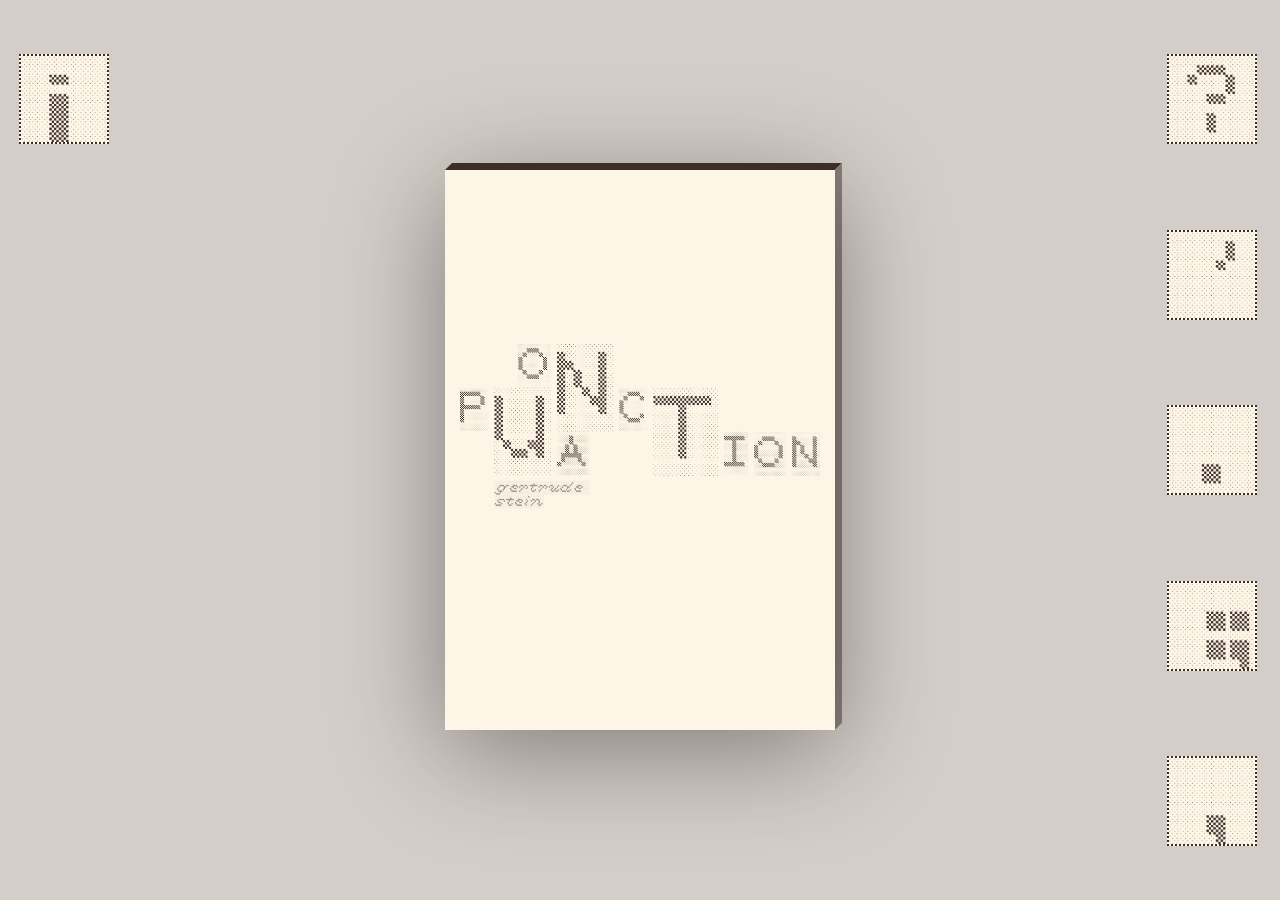
==== index.html @ fce3e9e2 "homepage" ====
<!DOCTYPE html>
<html lang="en">
<head>
    <meta charset="UTF-8">
    <meta name="viewport" content="width=device-width, initial-scale=1.0">
    <title>On Punctuation</title>
    <link rel="icon" type="image/x-icon" href="images/favicon.jpg">
    <link rel="stylesheet" href="reset.css">
    <link rel="stylesheet" href="style.css">
</head>

<body>
    <div class="close">
            <div class="about">
            <details>
                <summary>
                    <div class="button"><img src="images/info.png"></div>
                </summary>
                <p>
                    This is an excerpt from "On Punctuation" written by Gertrude Stein <span>»</span> published in 1935 <span>»</span><br><br>
                    
                    Designed by Jiajin Ye <span>»</span> 
                    during the Spring of 2024 <span>»</span>
                    for the course Core:2 Interaction at Parsons School of Design <span>»</span>
                    aiming to use the visual language of the web—hypertext, responsive design, forms, color, divs—to express the meaning of the selected story <span>»</span><br><br>

                    The typefaces used for this site are Bianzhidai and Ayuthaya <span>»</span>
                    it is hosted on GitHub Pages <span>»</span><br>
                </p>
            </details></div>
            <div></div>
            <div></div>
            <div></div>
            <div></div>
    </div>

    <div class="nav">
            <div class="button"><a href="https://yyyzzx.github.io/on-punctuation/question-mark/"><img src="images/question.jpg"></a></div>
            <div class="button"><a href="https://yyyzzx.github.io/on-punctuation/apostrophe/"><img src="images/apostrophe.jpg"></a></div>
            <div class="button"><a href="https://yyyzzx.github.io/on-punctuation/period/"><img src="images/period.jpg"></a></div>
            <div class="button"><a href="https://yyyzzx.github.io/on-punctuation/colon/"><img src="images/colon.jpg"></a></div>
            <div class="button"><a href="https://yyyzzx.github.io/on-punctuation/comma/"><img src="images/comma.jpg"></a></div>
    </div>

    <div class="cover">
        <div class="img-container">
            <img src="images/cover.jpg">
        </div>
        <section class="content">
            <div class="table-container">
            <table>
                <tr><th>
                    <h1>ConteNtS</h1>
                </th></tr>
                <tr><th><div class="scroll">
                    <p>There are some punctuations that are interesting and there are some punctuations that are not. Let us begin with the punctuations that are not. Of these the one but the first and the most the completely most uninteresting is the <span>?</span>
                    . The <span>?</span> 
                    is alright when <span>?</span> 
                    is all alone when <span>?</span> 
                    is used as a brand on cattle or when <span>?</span> 
                    could be used in decoration but connected with writing <span>?</span> 
                    is completely entirely completely uninteresting. It is evident that is you ask a question you ask a question but anybody who can read at all knows when a question is a question as it is written in writing. Therefore I ask you therefore wherefore should one use the <span>?</span>. 
                    Beside it does not in its form go with ordinary printing and so it pleases neither the eye nor the ear and it is therefore like a noun, just an unnecessary name of something. A question is a question, anybody can know that a question is a question and so why add to it the <span>?</span> 
                    when it is already there when the question is already there in the writing. Therefore I never could bring myself to use a <span>?</span>
                    , I always found <br><span>?</span> 
                    positively revolting, and now very few do use it. Exclamation marks have the same difficulty and also quotation marks, they are unnecessary, they are ugly, they spoil the line of the writing or the printing and anyway what is the use, if you do not know that a question is a question what is the use of its being a question. The same thing is true of a quotation. When I first began writing I found it simply impossible to use <span>?</span> 
                    and quotation marks and exclamation points and now anybody sees it that way. Perhaps some day they will see it some other way but not at any rate anybody can and does see it that way.<br><br>
                    So there are the uninteresting things in punctuation uninteresting in a way that is perfectly obvious, and so we do not have to go any farther into that. There are besides dashes and dots, and these might be interesting spaces might be interesting. They might if one felt that way about them. 
                    <br><br><div class="next-page"><a href="https://yyyzzx.github.io/on-punctuation/apostrophe/">→</a></div></p>
                </div></th></tr>
                <tr><th>
                    <h2></h2>
                </th></tr>
            </table></div>
        </section>
    </div>
</body>
</html>
---- style.css ----
@font-face {
    font-family: Bianzhidai;
    src: url(fonts/bianzhidai-Base.otf);
}

@font-face {
    font-family: Ayuthaya;
    src: url(fonts/Ayuthaya.ttf);
}


body{
    margin: 0;
    padding: 0;
    background-color: #d4cec8;
}

.cover{
    position: absolute;
    top: 50%;
    left: 50%;
    width: 390px;
    height: 560px;
    background-color: oldlace;
    transform-style: preserve-3d;
    transform: translate(-50%,-50%) perspective(2000px);
    box-shadow: inset 300px 0 50px rgba(0, 0, 0, 0.1), 0 20px 100px rgba(0, 0, 0, 0.4);
    transition: 2s;
}

.cover:hover {
    transform: translate(-50%,-50%) perspective(2000px) rotate(-8deg);
    box-shadow: inset 20px 0 50px rgba(0, 0, 0, 0.1), 0 10px 100px rgba(0, 0, 0, 0.4);
}

.cover:before {
    content: '';
    position: absolute;
    top: -7px;
    left: 0;
    width: 100%;
    height: 7px;
    background-color: #3c2e2b;
    transform-origin: bottom;
    transform: skewX(-45deg);
}

.cover:after {
    content: '';
    position: absolute;
    top: 0;
    right: -7px;
    width: 7px;
    height: 100%;
    background-color: rgb(60, 46, 43, 0.5);
    transform-origin: left;
    transform: skewY(-45deg);
}

.cover .img-container {
    width: 390px;
    height: 560px;
    position: relative;
    transform-origin: left;
    transition: 2s cubic-bezier(.36,1.76,.86,.29);
    z-index: 1;
}

.cover img {
    width: 390px;
    height: 560px;
    user-select: none;
    transition: 2s;
}

.cover:hover .img-container{
    transform: rotateY(-135deg);
}

.cover:hover {
    left: 59%;
    top: 45%;
    transition: 2s;
}

.cover .content {
    position: absolute;
    top: 0;
    left: 0;
    box-sizing: border-box;
    z-index: -1;
}

h1 {
    text-align: center;
    color: #3c2e2b;
    font-family: "Bianzhidai";
    font-size: 30pt;
    line-height: 30pt;
    padding: 20px 0;
    padding: 45px 0;
}

.text {
    width: 390px;
    height: 360px;
}

p {
    font-size: 7.5pt;
    line-height: 12pt;
    padding: 0 28px;
    color: #3c2e2b;
    font-family: "Ayuthaya", sans-serif;
    font-style: normal;
    text-align: left;
    user-select: none;
    word-spacing: 0.2px;
}

.next-page {
    font-size: 12pt;
    line-height: 12pt;
    padding: 0 28px;
    color: #3c2e2b;
    font-family: "Ayuthaya", sans-serif;
    font-style: normal;
    text-align: right;
    user-select: none;
    word-spacing: 0.2px;
}

.next-page a{
    transition: 1s;
}

.next-page a:hover{
    font-size: 18pt;
    transition: 1s;
}

span {
    font-family: "Bianzhidai";
    font-size: 9pt;
    transition: 1s;
}

span:hover {
    font-size: 30pt;
    line-height: 30pt;
    transition: 1s;
}

h2 {
    text-align: center;
    color: #3c2e2b;
    font-family: "Bianzhidai";
    font-size: 30pt;
    line-height: 30pt;
    margin-top: 6px;
}

table, .content, .table-container {
    width: 390px;
    height: 560px;
}

table, tr, th {
    border: blue 0px solid;
}

tr:first-child {
    height: 130px;
}

tr:nth-child(2) {
    height: 360px;
}

.scroll {
    height: 350px;
    width: 390px;
    overflow-y: scroll;
}

tr:last-child {
    height: 70px;
    vertical-align: middle;
}

.button {
    width: 10vh;
    height: 10vh;
    position: relative;
    left: calc(5vw - 5vh);
    align-items: center;
    border: 2.5px dotted #3c2e2b;
    background-color: oldlace;
}

.button:hover {
    box-shadow: 0.5vh -0.5vh #3c2e2b;
}

.button img {
    height: 10vh;
}

.close {
    top: calc(50vh - 44vh);
    left: 0vw;
    width: 10vw;
    height: 88vh;
    position: absolute;
    display: flex;
    flex-direction: column;
    justify-content: space-between;
    border: 0px solid black;
}

.nav {
    top: calc(50vh - 44vh);
    left: calc(90vw - 0.5vh);
    width: 10vw;
    height: 88vh;
    position: absolute;
    display: flex;
    flex-direction: column;
    justify-content: space-between;
    border: 0px solid black;
}

details > summary {
    list-style-type: none;
}

details > summary::-webkit-details-marker {
    display: none;
}

.about {
}

details p{
    top: 12vh;
    left: 0.5vw;
    width: 30vw;
    position: absolute;
}
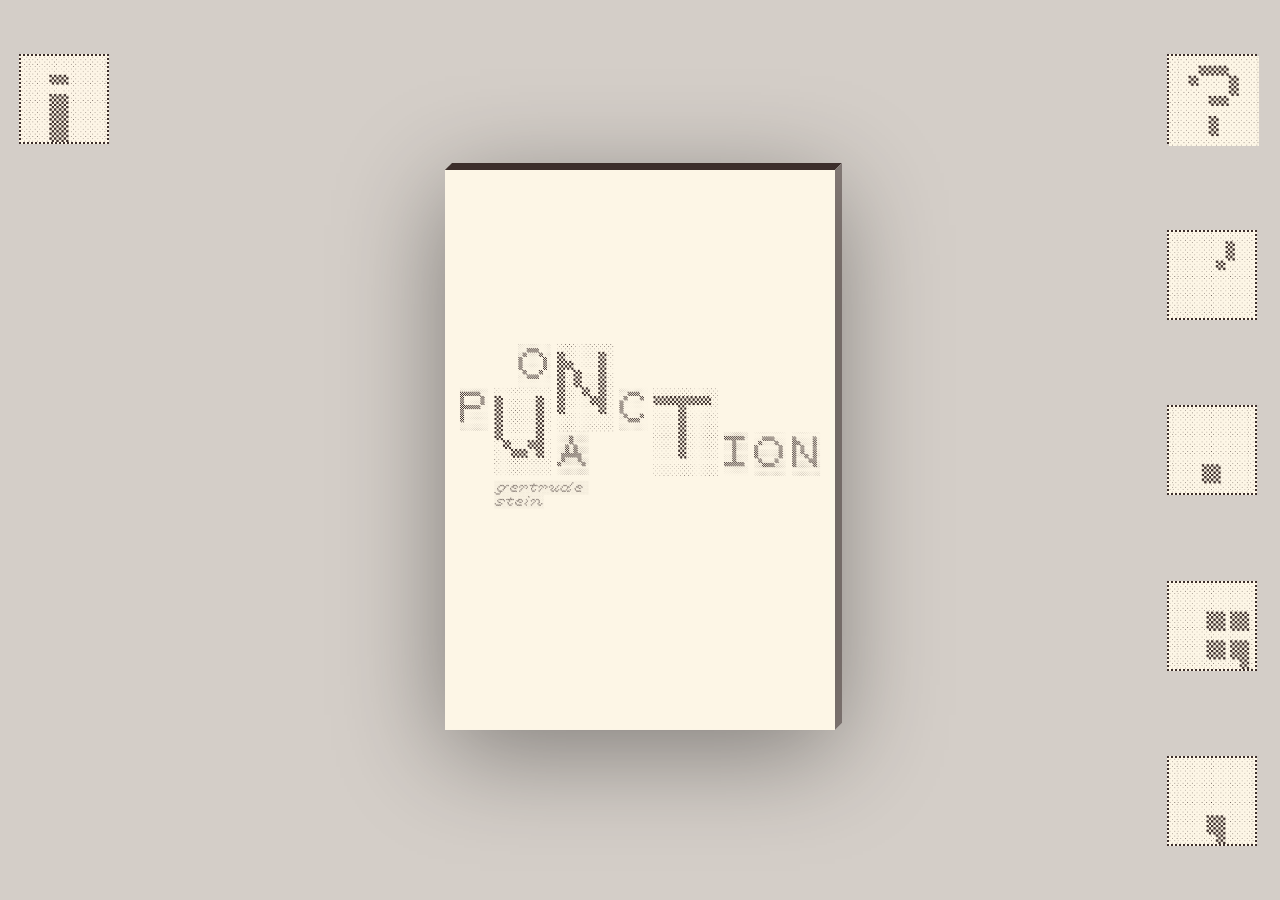
==== commit 5f35a62b: "homepage" ====
--- a/index.html
+++ b/index.html
@@ -14,18 +14,18 @@
             <div class="about">
             <details>
                 <summary>
-                    <div class="button"><img src="images/info.png"></div>
+                    <div class="button"><img src="images/info.png" alt="information about this site"></div>
                 </summary>
                 <p>
-                    This is an excerpt from "On Punctuation" written by Gertrude Stein <span>»</span> published in 1935 <span>»</span><br><br>
+                    This is an excerpt from "On Punctuation" <span>»</span> written by Gertrude Stein <span>»</span> published in 1935 <span>»</span><br><br>
                     
-                    Designed by Jiajin Ye <span>»</span> 
+                    This site was designed by Jiajin Ye <span>»</span> 
                     during the Spring of 2024 <span>»</span>
                     for the course Core:2 Interaction at Parsons School of Design <span>»</span>
                     aiming to use the visual language of the web—hypertext, responsive design, forms, color, divs—to express the meaning of the selected story <span>»</span><br><br>
 
-                    The typefaces used for this site are Bianzhidai and Ayuthaya <span>»</span>
-                    it is hosted on GitHub Pages <span>»</span><br>
+                    The typefaces used are Bianzhidai and Ayuthaya <span>»</span>
+                    this site is hosted on GitHub Pages <span>»</span><br>
                 </p>
             </details></div>
             <div></div>
@@ -35,11 +35,11 @@
     </div>
 
     <div class="nav">
-            <div class="button"><a href="https://yyyzzx.github.io/on-punctuation/question-mark/"><img src="images/question.jpg"></a></div>
-            <div class="button"><a href="https://yyyzzx.github.io/on-punctuation/apostrophe/"><img src="images/apostrophe.jpg"></a></div>
-            <div class="button"><a href="https://yyyzzx.github.io/on-punctuation/period/"><img src="images/period.jpg"></a></div>
-            <div class="button"><a href="https://yyyzzx.github.io/on-punctuation/colon/"><img src="images/colon.jpg"></a></div>
-            <div class="button"><a href="https://yyyzzx.github.io/on-punctuation/comma/"><img src="images/comma.jpg"></a></div>
+            <div class="button"><a href="https://yyyzzx.github.io/on-punctuation/question-mark/"><div id="question-mark"></div></a></div>
+            <div class="button"><a href="https://yyyzzx.github.io/on-punctuation/apostrophe/"><img src="images/apostrophe.jpg" alt="apostrophe"></a></div>
+            <div class="button"><a href="https://yyyzzx.github.io/on-punctuation/period/"><img src="images/period.jpg" alt="period"></a></div>
+            <div class="button"><a href="https://yyyzzx.github.io/on-punctuation/colon/"><img src="images/colon.jpg" alt="colon"></a></div>
+            <div class="button"><a href="https://yyyzzx.github.io/on-punctuation/comma/"><img src="images/comma.jpg" alt="comma"></a></div>
     </div>
 
     <div class="cover">
@@ -52,21 +52,14 @@
                 <tr><th>
                     <h1>ConteNtS</h1>
                 </th></tr>
-                <tr><th><div class="scroll">
-                    <p>There are some punctuations that are interesting and there are some punctuations that are not. Let us begin with the punctuations that are not. Of these the one but the first and the most the completely most uninteresting is the <span>?</span>
-                    . The <span>?</span> 
-                    is alright when <span>?</span> 
-                    is all alone when <span>?</span> 
-                    is used as a brand on cattle or when <span>?</span> 
-                    could be used in decoration but connected with writing <span>?</span> 
-                    is completely entirely completely uninteresting. It is evident that is you ask a question you ask a question but anybody who can read at all knows when a question is a question as it is written in writing. Therefore I ask you therefore wherefore should one use the <span>?</span>. 
-                    Beside it does not in its form go with ordinary printing and so it pleases neither the eye nor the ear and it is therefore like a noun, just an unnecessary name of something. A question is a question, anybody can know that a question is a question and so why add to it the <span>?</span> 
-                    when it is already there when the question is already there in the writing. Therefore I never could bring myself to use a <span>?</span>
-                    , I always found <br><span>?</span> 
-                    positively revolting, and now very few do use it. Exclamation marks have the same difficulty and also quotation marks, they are unnecessary, they are ugly, they spoil the line of the writing or the printing and anyway what is the use, if you do not know that a question is a question what is the use of its being a question. The same thing is true of a quotation. When I first began writing I found it simply impossible to use <span>?</span> 
-                    and quotation marks and exclamation points and now anybody sees it that way. Perhaps some day they will see it some other way but not at any rate anybody can and does see it that way.<br><br>
-                    So there are the uninteresting things in punctuation uninteresting in a way that is perfectly obvious, and so we do not have to go any farther into that. There are besides dashes and dots, and these might be interesting spaces might be interesting. They might if one felt that way about them. 
-                    <br><br><div class="next-page"><a href="https://yyyzzx.github.io/on-punctuation/apostrophe/">→</a></div></p>
+                <tr><th><div class="list">
+                    <ul>
+                        <li><div class="number">&#10144; Chapter One &#10144;</div><br><a href="https://yyyzzx.github.io/on-punctuation/question-mark/">QueStioN MarK</a></li>
+                        <li><div class="number">&#10144; Chapter Two &#10144;</div><br><a href="https://yyyzzx.github.io/on-punctuation/apostrophe/">apOstRophe</a></li>
+                        <li><div class="number">&#10144; Chapter Three &#10144;</div><br><a href="https://yyyzzx.github.io/on-punctuation/period/">PeriOd</a></li>
+                        <li><div class="number">&#10144; Chapter Four &#10144;</div><br><a href="https://yyyzzx.github.io/on-punctuation/colon/">ColOns</a></li>
+                        <li><div class="number">&#10144; Chapter Five &#10144;</div><br><a href="https://yyyzzx.github.io/on-punctuation/comma/">cOmma</a></li>
+                    </ul>
                 </div></th></tr>
                 <tr><th>
                     <h2></h2>
--- a/style.css
+++ b/style.css
@@ -139,16 +139,9 @@
     transition: 1s;
 }
 
-span {
+details span {
     font-family: "Bianzhidai";
-    font-size: 9pt;
-    transition: 1s;
-}
-
-span:hover {
-    font-size: 30pt;
-    line-height: 30pt;
-    transition: 1s;
+    font-size: 10pt;
 }
 
 h2 {
@@ -180,7 +173,9 @@
 .scroll {
     height: 350px;
     width: 390px;
-    overflow-y: scroll;
+    display: flex;
+    flex-direction: row;
+    justify-content: space-between;
 }
 
 tr:last-child {
@@ -206,6 +201,21 @@
     height: 10vh;
 }
 
+#question-mark {
+    background-image: url('images/question.jpg');
+    background-repeat: no-repeat;
+    height: 10vh;
+    width: 10vh;
+    background-size: cover;
+}
+
+#question-mark:hover {
+    background-image: url('question-mark/images/favicon.jpg');
+    background-repeat: no-repeat;
+    height: 10vh;
+    width: 10vh;
+}
+
 .close {
     top: calc(50vh - 44vh);
     left: 0vw;
@@ -238,12 +248,92 @@
     display: none;
 }
 
-.about {
-}
-
 details p{
     top: 12vh;
     left: 0.5vw;
     width: 30vw;
     position: absolute;
+}
+
+.list ul {
+    font-family: "Bianzhidai";
+    font-size: 12pt;
+    text-align: center;
+    display: flex;
+    flex-direction: column;
+    justify-content: space-between;
+}
+
+.list li {
+    margin-bottom: 39px;
+    line-height: 10pt;
+    transition: 0.8s;
+    display: inline;
+}
+
+.list li:hover {
+    font-size: 28pt;
+    transition: 0.8s;
+    cursor: pointer;
+}
+
+.number {
+    color: oldlace;
+    opacity: 0;
+    font-family: "Ayuthaya", sans-serif;
+    font-size: 3pt;
+}
+
+.list li:hover .number {
+    line-height: 9pt;
+    font-family: "Ayuthaya", sans-serif;
+    font-size: 9pt;
+    position: relative;
+    color: #3c2e2b;
+    opacity: 1;
+}
+
+.list li:nth-child(1):hover {
+    color: firebrick;
+}
+
+.list li:nth-child(1):hover .number{
+    color: firebrick;
+    transition: 0.5s;
+}
+
+.list li:nth-child(2):hover {
+    color: #ea991b;
+}
+
+.list li:nth-child(2):hover .number{
+    color: #ea991b;
+    transition: 0.5s;
+}
+
+.list li:nth-child(3):hover {
+    color: #188f71;
+}
+
+.list li:nth-child(3):hover .number{
+    color: #188f71;
+    transition: 0.5s;
+}
+
+.list li:nth-child(4):hover {
+    color: #7f5ba8;
+}
+
+.list li:nth-child(4):hover .number{
+    color: #7f5ba8;
+    transition: 0.5s;
+}
+
+.list li:nth-child(5):hover {
+    color: #213a68;
+}
+
+.list li:nth-child(5):hover .number{
+    color: #213a68;
+    transition: 0.5s;
 }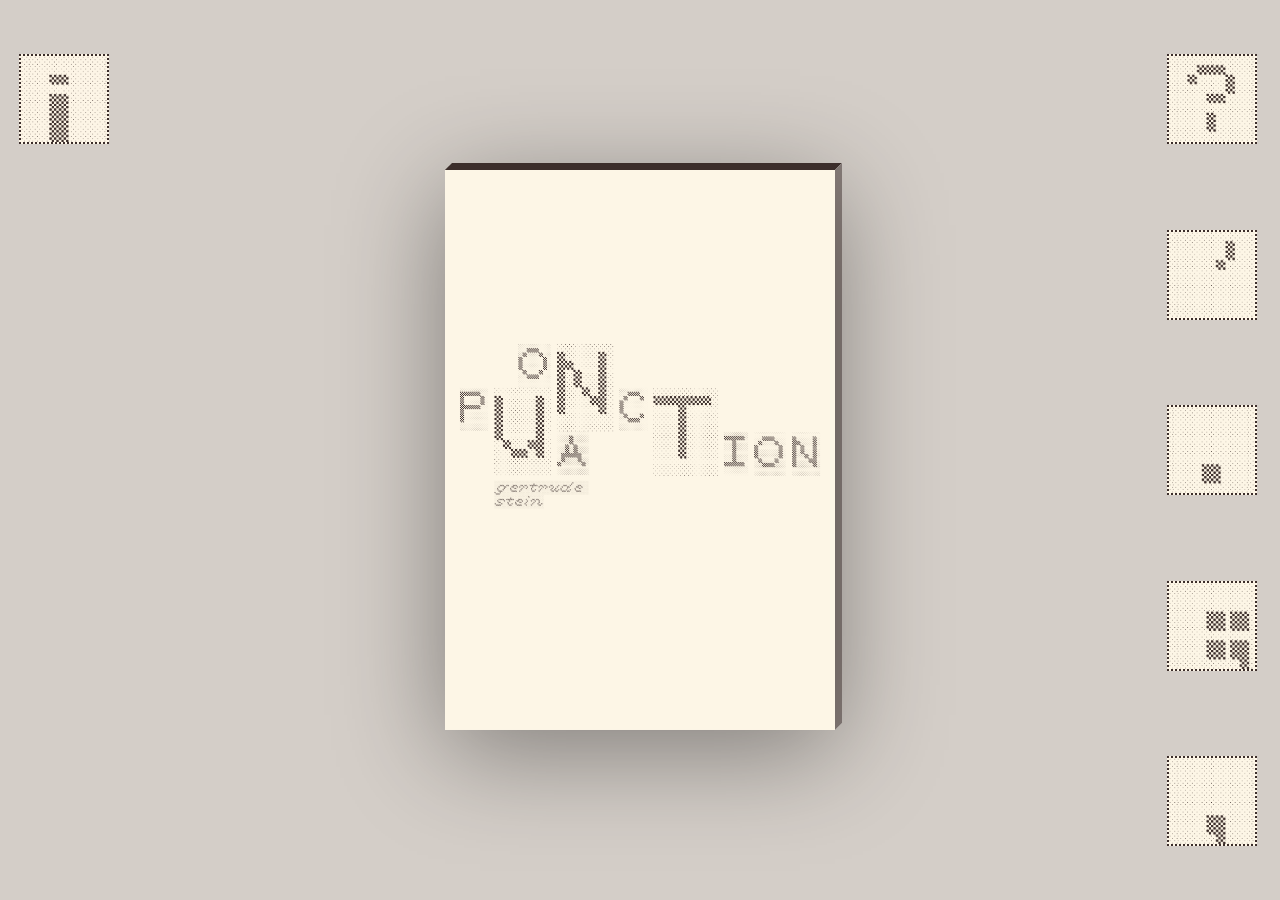
==== commit 41f3e097: "hover color change" ====
--- a/index.html
+++ b/index.html
@@ -35,8 +35,8 @@
     </div>
 
     <div class="nav">
-            <div class="button"><a href="https://yyyzzx.github.io/on-punctuation/question-mark/"><div id="question-mark"></div></a></div>
-            <div class="button"><a href="https://yyyzzx.github.io/on-punctuation/apostrophe/"><img src="images/apostrophe.jpg" alt="apostrophe"></a></div>
+            <div class="button-red"><a href="https://yyyzzx.github.io/on-punctuation/question-mark/"><div id="question-mark"></div></a></div>
+            <div class="button-yellow"><a href="https://yyyzzx.github.io/on-punctuation/apostrophe/"><div id="apostrophe"></div></a></div>
             <div class="button"><a href="https://yyyzzx.github.io/on-punctuation/period/"><img src="images/period.jpg" alt="period"></a></div>
             <div class="button"><a href="https://yyyzzx.github.io/on-punctuation/colon/"><img src="images/colon.jpg" alt="colon"></a></div>
             <div class="button"><a href="https://yyyzzx.github.io/on-punctuation/comma/"><img src="images/comma.jpg" alt="comma"></a></div>
--- a/style.css
+++ b/style.css
@@ -183,14 +183,25 @@
     vertical-align: middle;
 }
 
-.button {
+.button,
+.button-red,
+.button-yellow {
     width: 10vh;
     height: 10vh;
     position: relative;
     left: calc(5vw - 5vh);
     align-items: center;
+    background-color: oldlace;
+}
+
+.button,
+.button-red,
+.button-yellow,
+.button-green,
+.button-purple,
+.button-blue {
     border: 2.5px dotted #3c2e2b;
-    background-color: oldlace;
+    
 }
 
 .button:hover {
@@ -201,19 +212,42 @@
     height: 10vh;
 }
 
+/* Question Mark - RED */
 #question-mark {
     background-image: url('images/question.jpg');
     background-repeat: no-repeat;
-    height: 10vh;
-    width: 10vh;
-    background-size: cover;
+    background-position: center;
+    height: calc(10vh - 5px);
+    width: calc(10vh - 5px);
+    background-size: contain;
 }
 
 #question-mark:hover {
     background-image: url('question-mark/images/favicon.jpg');
+}
+
+.button-red:hover {
+    box-shadow: 0.5vh -0.5vh firebrick;
+    border: 2.5px dotted firebrick;
+}
+
+/* Apostrophe - YELLOW */
+#apostrophe {
+    background-image: url('images/apostrophe.jpg');
     background-repeat: no-repeat;
-    height: 10vh;
-    width: 10vh;
+    background-position: center;
+    height: calc(10vh - 5px);
+    width: calc(10vh - 5px);
+    background-size: contain;
+}
+
+#apostrophe:hover {
+    background-image: url('apostrophe/images/favicon.jpg');
+}
+
+.button-yellow:hover {
+    box-shadow: 0.5vh -0.5vh #ea991b;
+    border: 2.5px dotted #ea991b;
 }
 
 .close {
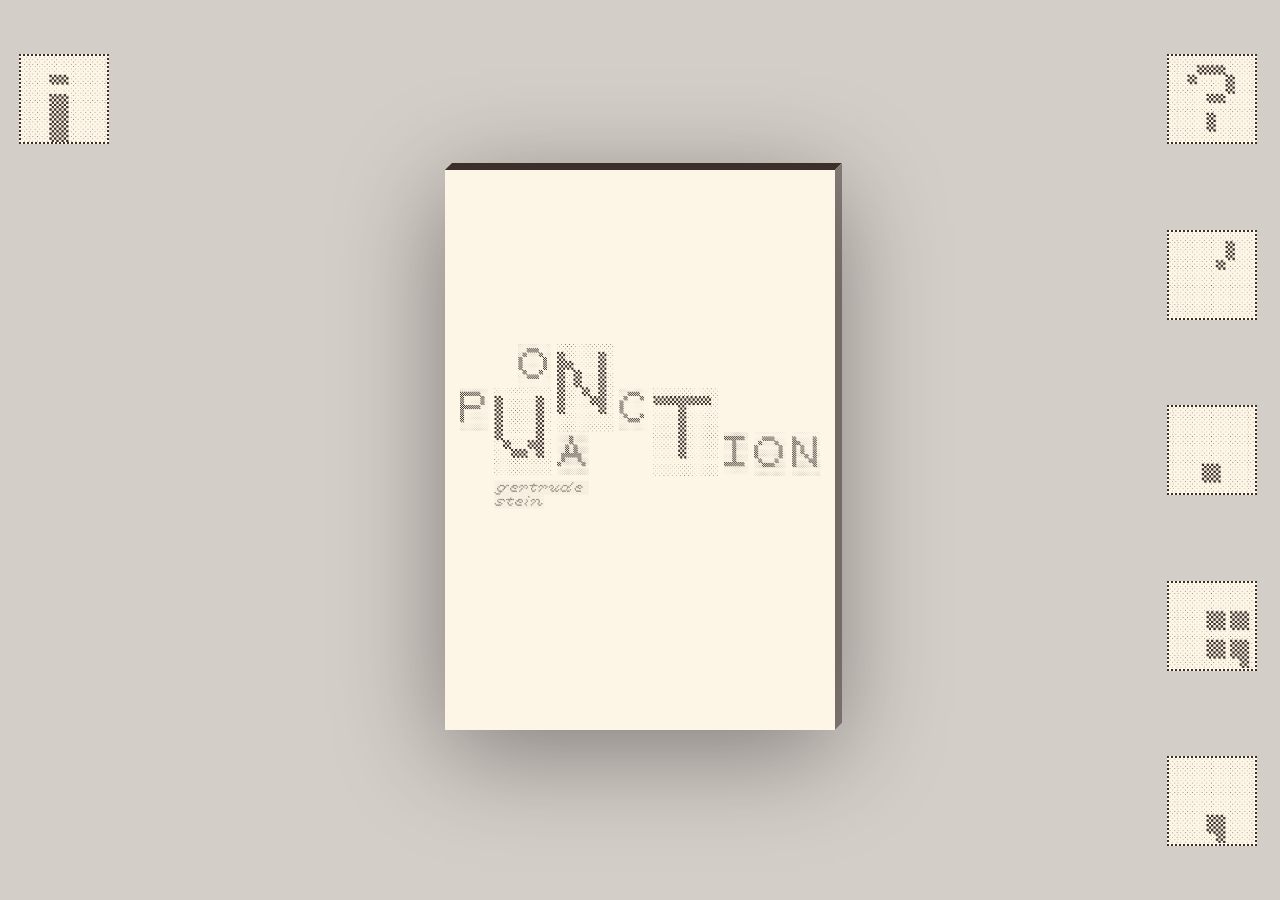
==== commit 9551c0cb: "nav bar" ====
--- a/index.html
+++ b/index.html
@@ -37,9 +37,9 @@
     <div class="nav">
             <div class="button-red"><a href="https://yyyzzx.github.io/on-punctuation/question-mark/"><div id="question-mark"></div></a></div>
             <div class="button-yellow"><a href="https://yyyzzx.github.io/on-punctuation/apostrophe/"><div id="apostrophe"></div></a></div>
-            <div class="button"><a href="https://yyyzzx.github.io/on-punctuation/period/"><img src="images/period.jpg" alt="period"></a></div>
-            <div class="button"><a href="https://yyyzzx.github.io/on-punctuation/colon/"><img src="images/colon.jpg" alt="colon"></a></div>
-            <div class="button"><a href="https://yyyzzx.github.io/on-punctuation/comma/"><img src="images/comma.jpg" alt="comma"></a></div>
+            <div class="button-green"><a href="https://yyyzzx.github.io/on-punctuation/period/"><div id="period"></div></a></div>
+            <div class="button-purple"><a href="https://yyyzzx.github.io/on-punctuation/colon/"><div id="colon"></div></a></div>
+            <div class="button-blue"><a href="https://yyyzzx.github.io/on-punctuation/comma/"><div id="comma"></div></a></div>
     </div>
 
     <div class="cover">
--- a/style.css
+++ b/style.css
@@ -185,23 +185,17 @@
 
 .button,
 .button-red,
-.button-yellow {
+.button-yellow,
+.button-green,
+.button-purple,
+.button-blue {
     width: 10vh;
     height: 10vh;
     position: relative;
     left: calc(5vw - 5vh);
     align-items: center;
     background-color: oldlace;
-}
-
-.button,
-.button-red,
-.button-yellow,
-.button-green,
-.button-purple,
-.button-blue {
     border: 2.5px dotted #3c2e2b;
-    
 }
 
 .button:hover {
@@ -250,6 +244,63 @@
     border: 2.5px dotted #ea991b;
 }
 
+/* Apostrophe - GREEN */
+#period {
+    background-image: url('images/period.jpg');
+    background-repeat: no-repeat;
+    background-position: center;
+    height: calc(10vh - 5px);
+    width: calc(10vh - 5px);
+    background-size: contain;
+}
+
+#period:hover {
+    background-image: url('period/images/favicon.jpg');
+}
+
+.button-green:hover {
+    box-shadow: 0.5vh -0.5vh #188f71;
+    border: 2.5px dotted #188f71;
+}
+
+/* Colon - PURPLE */
+#colon {
+    background-image: url('images/colon.jpg');
+    background-repeat: no-repeat;
+    background-position: center;
+    height: calc(10vh - 5px);
+    width: calc(10vh - 5px);
+    background-size: contain;
+}
+
+#colon:hover {
+    background-image: url('colon/images/favicon.jpg');
+}
+
+.button-purple:hover {
+    box-shadow: 0.5vh -0.5vh #7f5ba8;
+    border: 2.5px dotted #7f5ba8;
+}
+
+/* Comma - BLUE */
+#comma {
+    background-image: url('images/comma.jpg');
+    background-repeat: no-repeat;
+    background-position: center;
+    height: calc(10vh - 5px);
+    width: calc(10vh - 5px);
+    background-size: contain;
+}
+
+#comma:hover {
+    background-image: url('comma/images/favicon.jpg');
+}
+
+.button-blue:hover {
+    box-shadow: 0.5vh -0.5vh #213a68;
+    border: 2.5px dotted #213a68;
+}
+
 .close {
     top: calc(50vh - 44vh);
     left: 0vw;
